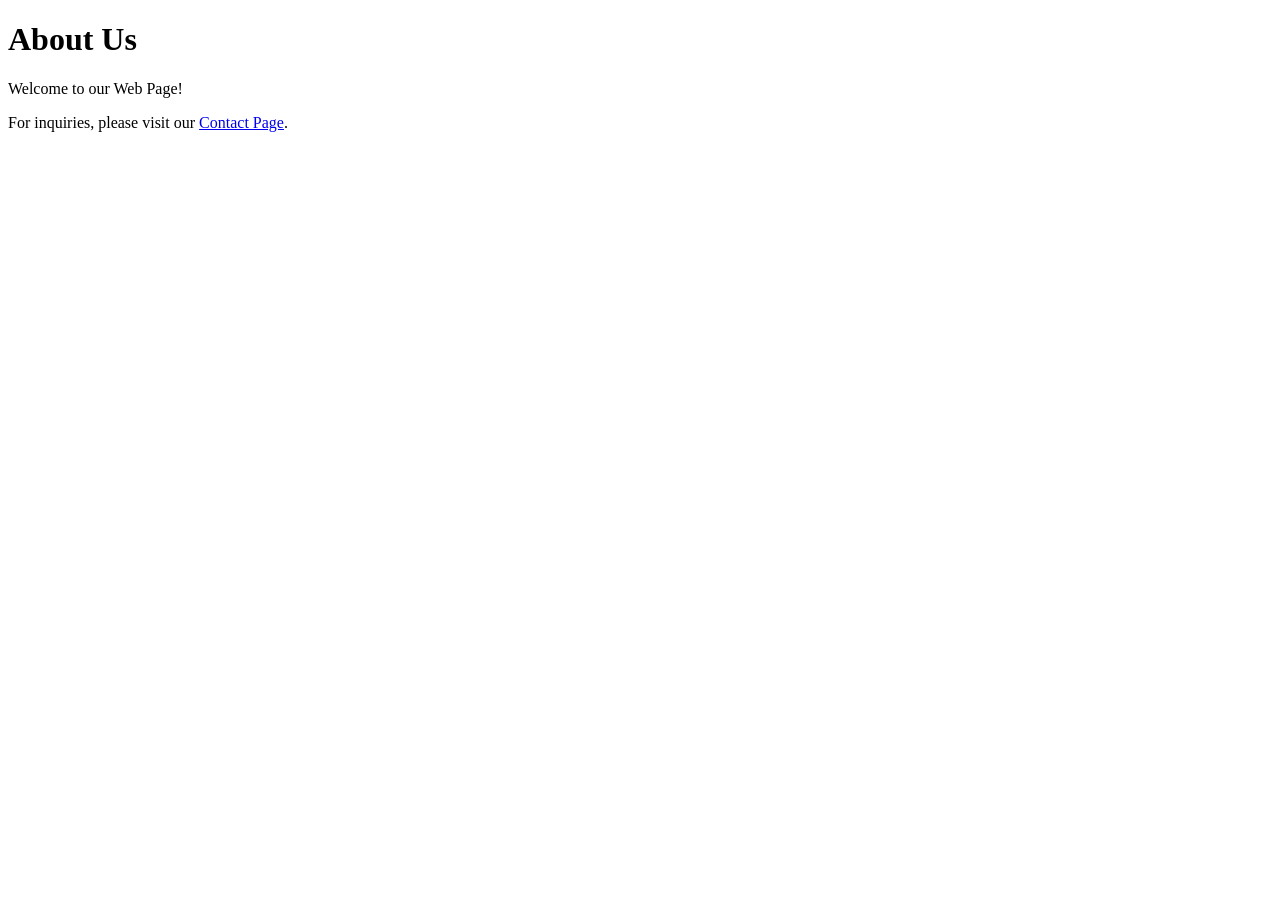
==== about.html @ 8fa87eb7 "created css page" ====
<!DOCTYPE html>
<html lang="en">
<head>
    <meta charset="UTF-8">
    <meta name="viewport" content="width=device-width, initial-scale=1.0">
    <title>About Us</title>
    <link rel="stylesheet" href="style.css">
</head>
<body>
    <h1>About Us</h1>
    <p>Welcome to our Web Page!</p>
    
    <p>For inquiries, please visit our <a href="contact.html">Contact Page</a>.</p>
</body>
</html>
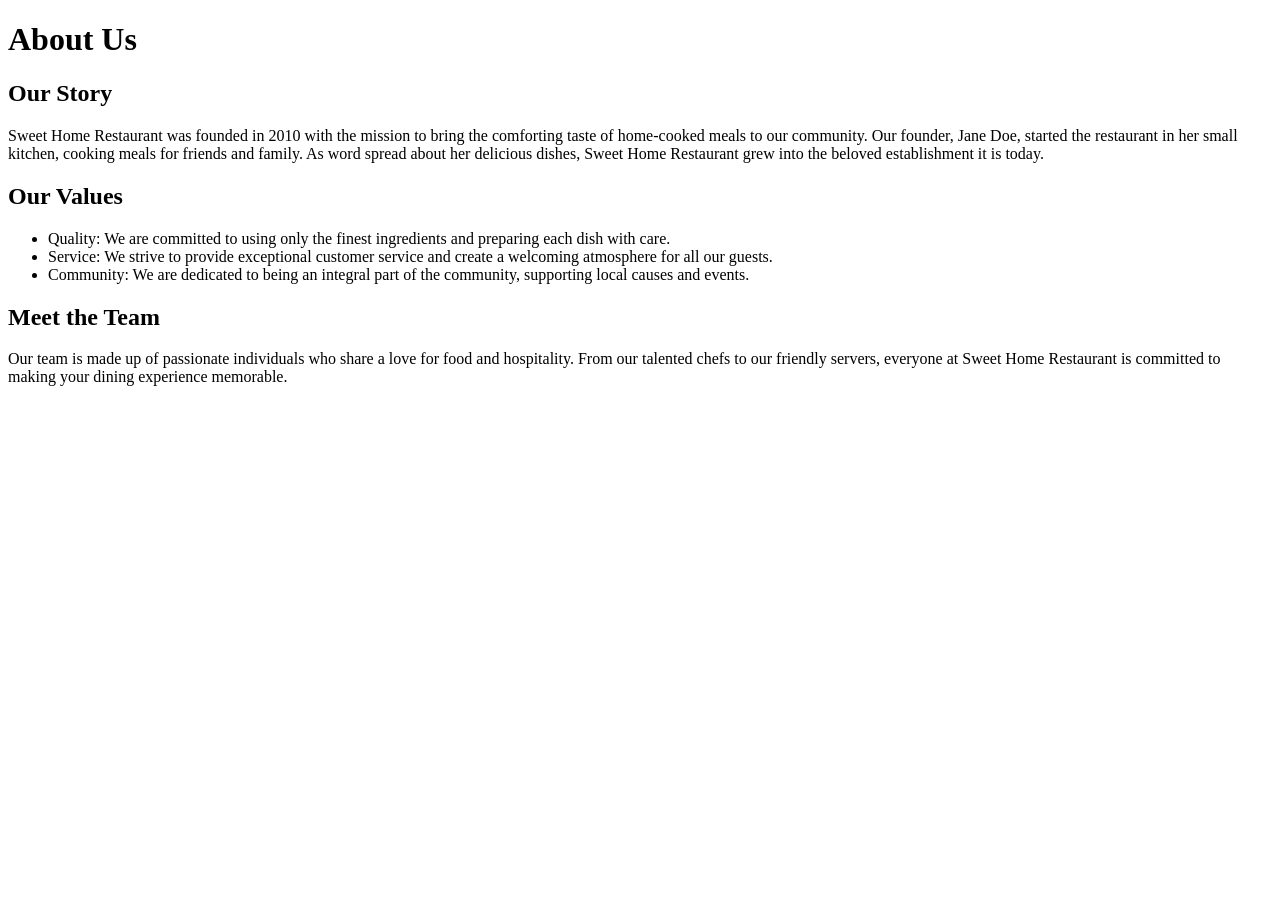
==== commit f80aadd5: "added details to about page" ====
--- a/about.html
+++ b/about.html
@@ -8,8 +8,24 @@
 </head>
 <body>
     <h1>About Us</h1>
-    <p>Welcome to our Web Page!</p>
-    
-    <p>For inquiries, please visit our <a href="contact.html">Contact Page</a>.</p>
+    <h2>Our Story</h2>
+    <p>Sweet Home Restaurant was founded in 2010 with the mission 
+    to bring the comforting taste of home-cooked meals to our community.
+     Our founder, Jane Doe, started the restaurant in her small 
+     kitchen, cooking meals for friends and family. As word spread about 
+     her delicious dishes, Sweet Home Restaurant grew into the beloved 
+     establishment it is today.</p>
+    <h2>Our Values</h2>
+    <ul>
+        <li>Quality: We are committed to using only the finest ingredients and preparing each dish with care.</li>
+        <li>Service: We strive to provide exceptional customer service and create a welcoming atmosphere for all our guests.</li>
+        <li>Community: We are dedicated to being an integral part of the community, supporting local causes and events.</li>
+    </ul>
+    <h2>Meet the Team</h2>
+    <p>Our team is made up of passionate individuals who share a love for 
+     food and hospitality. From our talented chefs to our friendly
+     servers, everyone at Sweet Home Restaurant is committed to making 
+     your dining experience memorable.</p>
+     
 </body>
 </html>
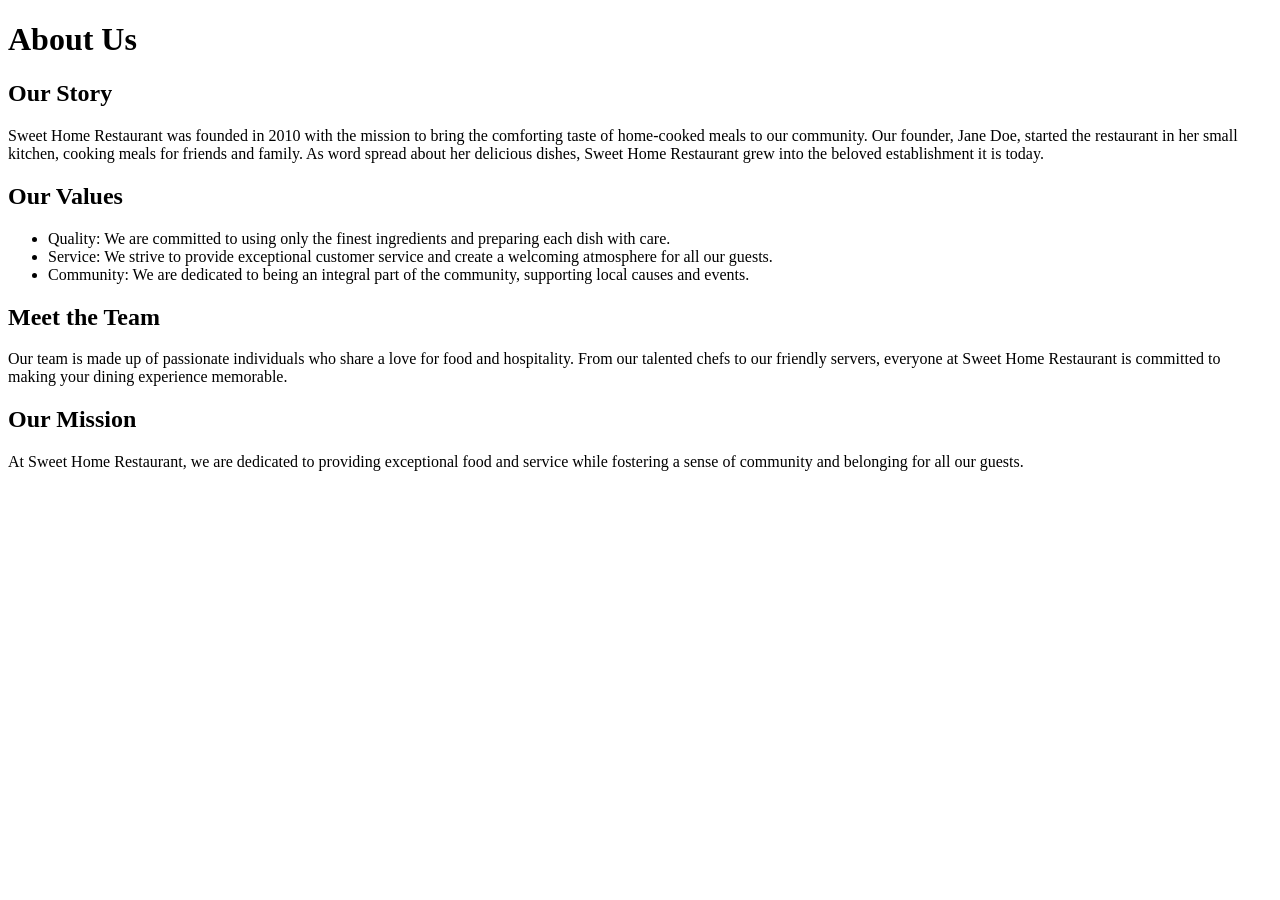
==== commit 7581ac16: "added mission statement" ====
--- a/about.html
+++ b/about.html
@@ -26,6 +26,9 @@
      food and hospitality. From our talented chefs to our friendly
      servers, everyone at Sweet Home Restaurant is committed to making 
      your dining experience memorable.</p>
-     
+     <h2>Our Mission</h2>
+     <p>At Sweet Home Restaurant, we are dedicated to providing 
+        exceptional food and service while fostering a sense of 
+        community and belonging for all our guests.</p>
 </body>
 </html>
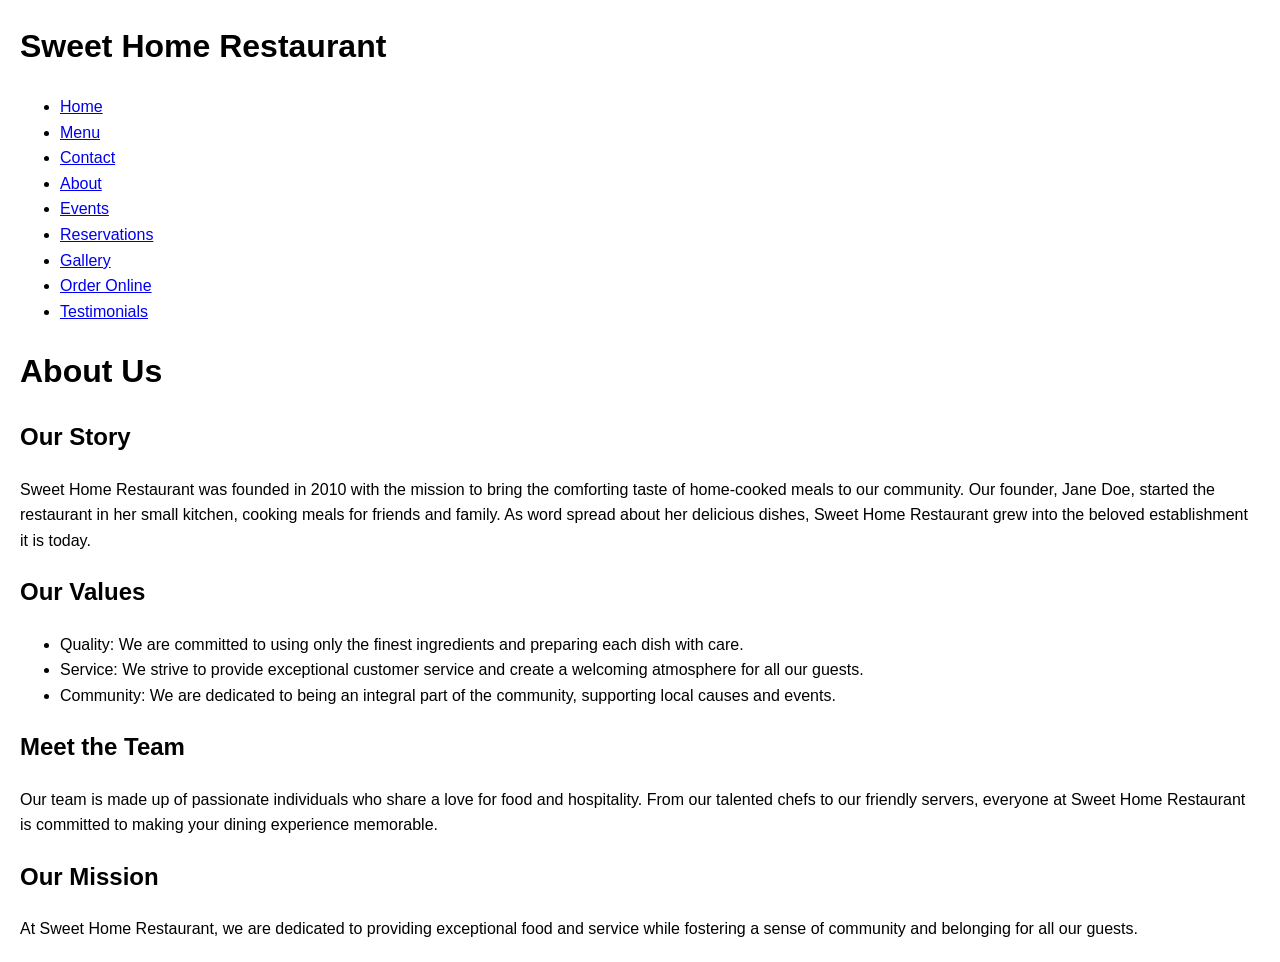
==== commit 365e1fb1: "added hyperlinks to all pages" ====
--- a/about.html
+++ b/about.html
@@ -7,6 +7,24 @@
     <link rel="stylesheet" href="style.css">
 </head>
 <body>
+    <header>
+        <div class="logo">
+            <h1>Sweet Home Restaurant</h1>
+        </div>
+        <nav>
+            <ul>
+                <li><a href="index.html">Home</a></li>
+                <li><a href="menu.html">Menu</a></li>
+                <li><a href="contact.html">Contact</a></li>
+                <li><a href="about.html" class="active">About</a></li>
+                <li><a href="events.html">Events</a></li>
+                <li><a href="reservations.html">Reservations</a></li>
+                <li><a href="gallery.html">Gallery</a></li>
+                <li><a href="order_online.html">Order Online</a></li>
+                <li><a href="testimonials.html">Testimonials</a></li>
+            </ul>
+        </nav>
+    </header>
     <h1>About Us</h1>
     <h2>Our Story</h2>
     <p>Sweet Home Restaurant was founded in 2010 with the mission 
--- a/style.css
+++ b/style.css
@@ -0,0 +1,81 @@
+body {
+    font-family: Arial, sans-serif;
+    margin: 20px;
+    line-height: 1.6;
+}
+
+.order-online {
+    max-width: 1000px;
+    margin: 0 auto;
+}
+
+.menu-columns {
+    display: flex;
+    gap: 24px;
+    flex-wrap: wrap;
+    margin-top: 16px;
+}
+
+.menu-column {
+    flex: 1;
+    min-width: 240px;
+    background: #f9f9f9;
+    padding: 16px;
+    border-radius: 8px;
+    border: 1px solid #ddd;
+}
+
+.menu-column h3 {
+    margin-top: 0;
+    margin-bottom: 12px;
+    font-size: 1.1rem;
+    color: #333;
+}
+
+.menu-column label {
+    display: block;
+    margin-bottom: 10px;
+    cursor: pointer;
+}
+
+.menu-column input[type="checkbox"] {
+    margin-right: 8px;
+}
+
+@media (max-width: 760px) {
+    .menu-columns {
+        flex-direction: column;
+    }
+}
+
+.gallery {
+    display: flex;
+    flex-wrap: wrap;
+    gap: 20px;
+    justify-content: center;
+    margin-top: 20px;
+}
+
+.gallery-item {
+    width: calc(33% - 20px);
+    min-width: 220px;
+    text-align: center;
+}
+
+.gallery-item img {
+    width: 100%;
+    height: auto;
+    border-radius: 10px;
+    box-shadow: 0 4px 12px rgba(0, 0, 0, 0.12);
+}
+
+.gallery-item p {
+    margin-top: 8px;
+    color: #333;
+}
+
+@media (max-width: 760px) {
+    .gallery-item {
+        width: 100%;
+    }
+}
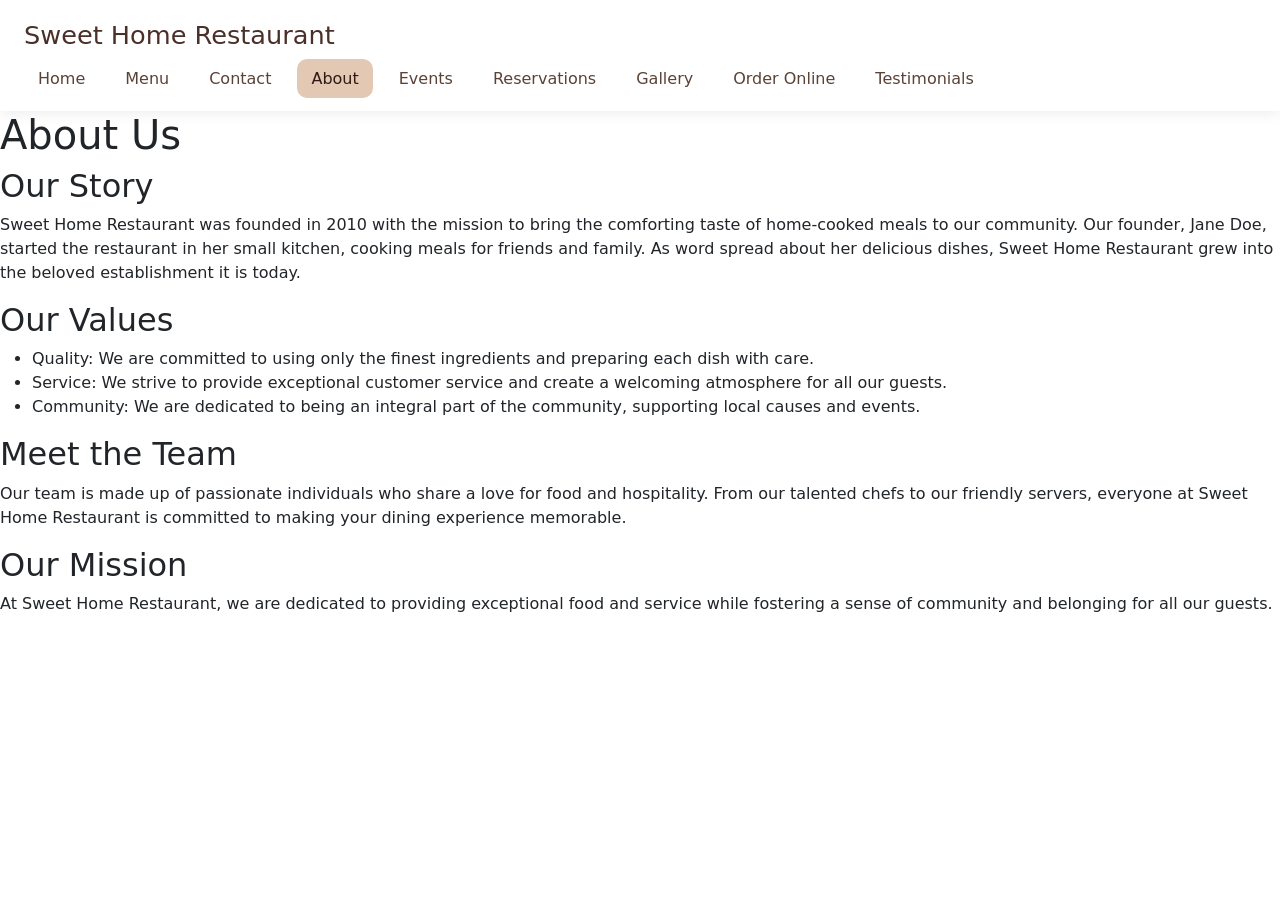
==== commit c498f814: "added bootstrap and js to all pages" ====
--- a/about.html
+++ b/about.html
@@ -5,6 +5,7 @@
     <meta name="viewport" content="width=device-width, initial-scale=1.0">
     <title>About Us</title>
     <link rel="stylesheet" href="style.css">
+    <link href="https://cdn.jsdelivr.net/npm/bootstrap@5.3.3/dist/css/bootstrap.min.css" rel="stylesheet">
 </head>
 <body>
     <header>
@@ -48,5 +49,7 @@
      <p>At Sweet Home Restaurant, we are dedicated to providing 
         exceptional food and service while fostering a sense of 
         community and belonging for all our guests.</p>
+<script src="https://cdn.jsdelivr.net/npm/bootstrap@5.3.3/dist/js/bootstrap.bundle.min.js"></script>
+<script src="script.js"></script>
 </body>
 </html>
--- a/style.css
+++ b/style.css
@@ -1,7 +1,236 @@
 body {
     font-family: Arial, sans-serif;
-    margin: 20px;
+    margin: 0;
+    padding: 0;
     line-height: 1.6;
+    background: #f8f3ee;
+    color: #333;
+}
+
+header {
+    background: #fff;
+    padding: 20px 24px;
+    box-shadow: 0 2px 14px rgba(0, 0, 0, 0.08);
+    position: sticky;
+    top: 0;
+    z-index: 10;
+}
+
+.logo h1 {
+    margin: 0;
+    font-size: 1.6rem;
+    color: #4b302a;
+}
+
+nav ul {
+    display: flex;
+    flex-wrap: wrap;
+    gap: 12px;
+    list-style: none;
+    padding: 0;
+    margin: 16px 0 0;
+}
+
+nav a {
+    text-decoration: none;
+    color: #5a4237;
+    padding: 10px 14px;
+    border-radius: 10px;
+    transition: background 0.2s ease, color 0.2s ease;
+}
+
+nav a:hover,
+nav a.active {
+    background: #e3c8b3;
+    color: #2f1b13;
+}
+
+.hamburger {
+    display: none;
+    width: 32px;
+    height: 24px;
+    position: absolute;
+    right: 24px;
+    top: 24px;
+    cursor: pointer;
+    background-image: linear-gradient(#5a4237 0 0), linear-gradient(#5a4237 0 0), linear-gradient(#5a4237 0 0);
+    background-size: 100% 2px;
+    background-repeat: no-repeat;
+    background-position: top center, center center, bottom center;
+}
+
+main {
+    max-width: 1200px;
+    margin: 0 auto;
+    padding: 32px 24px 64px;
+}
+
+.hero {
+    display: flex;
+    align-items: center;
+    justify-content: center;
+    min-height: 360px;
+    background-image: url("Images/pasta.avif");
+    background-size: cover;
+    background-position: center;
+    border-radius: 18px;
+    position: relative;
+    color: #fff;
+    overflow: hidden;
+    margin-bottom: 32px;
+}
+
+.hero::before {
+    content: "";
+    position: absolute;
+    inset: 0;
+    background: linear-gradient(180deg, rgba(0, 0, 0, 0.2), rgba(0, 0, 0, 0.7));
+}
+
+.hero-content {
+    position: relative;
+    z-index: 1;
+    max-width: 720px;
+    text-align: center;
+    padding: 40px 24px;
+}
+
+.hero-content h1 {
+    margin: 0 0 16px;
+    font-size: 3rem;
+    letter-spacing: 0.02em;
+}
+
+.hero-content p {
+    font-size: 1.15rem;
+    max-width: 700px;
+    margin: 0 auto;
+}
+
+.about,
+.menu-preview {
+    background: #fff;
+    padding: 28px 30px;
+    border-radius: 18px;
+    box-shadow: 0 10px 24px rgba(0, 0, 0, 0.08);
+    margin-bottom: 24px;
+}
+
+.about h2,
+.menu-preview h2,
+.page-links h2 {
+    margin-top: 0;
+    color: #4d362f;
+}
+
+.page-links {
+    background: #fff;
+    padding: 28px 30px;
+    border-radius: 18px;
+    box-shadow: 0 10px 24px rgba(0, 0, 0, 0.08);
+}
+
+.link-grid {
+    display: grid;
+    grid-template-columns: repeat(3, minmax(150px, 1fr));
+    gap: 16px;
+    margin-top: 16px;
+}
+
+.page-link {
+    display: block;
+    padding: 16px;
+    background: #f7e8de;
+    color: #4f382f;
+    text-align: center;
+    text-decoration: none;
+    border-radius: 14px;
+    transition: background 0.2s ease, transform 0.2s ease;
+}
+
+.page-link:hover {
+    background: #e7d0c2;
+    transform: translateY(-2px);
+}
+
+.btn {
+    display: inline-block;
+    background: #b26650;
+    color: #fff;
+    padding: 12px 26px;
+    border-radius: 999px;
+    text-decoration: none;
+    transition: transform 0.2s ease, background 0.2s ease;
+    border: none;
+    cursor: pointer;
+}
+
+.btn:hover {
+    transform: translateY(-1px);
+    background: #99563f;
+}
+
+.testimonials {
+    display: grid;
+    gap: 18px;
+    margin-bottom: 24px;
+}
+
+.testimonial-item {
+    background: #fff;
+    padding: 24px;
+    border-radius: 16px;
+    box-shadow: 0 10px 24px rgba(0, 0, 0, 0.06);
+}
+
+.testimonial-item p:first-child {
+    margin: 0 0 12px;
+    font-style: italic;
+    color: #4c3128;
+}
+
+.testimonial-item p:last-child {
+    margin: 0;
+    color: #7b5b52;
+}
+
+.rating-section {
+    background: #fff;
+    padding: 28px 30px;
+    border-radius: 18px;
+    box-shadow: 0 10px 24px rgba(0, 0, 0, 0.08);
+    max-width: 760px;
+}
+
+.rating-form {
+    display: flex;
+    flex-direction: column;
+    gap: 20px;
+    align-items: flex-start;
+}
+
+.star-rating {
+    display: flex;
+    flex-direction: row-reverse;
+    justify-content: flex-end;
+    gap: 8px;
+}
+
+.star-rating input {
+    display: none;
+}
+
+.star-rating label {
+    font-size: 2.2rem;
+    color: #d8c4b5;
+    cursor: pointer;
+    transition: color 0.2s ease;
+}
+
+.star-rating input:checked ~ label,
+.star-rating label:hover,
+.star-rating label:hover ~ label {
+    color: #ffb700;
 }
 
 .order-online {
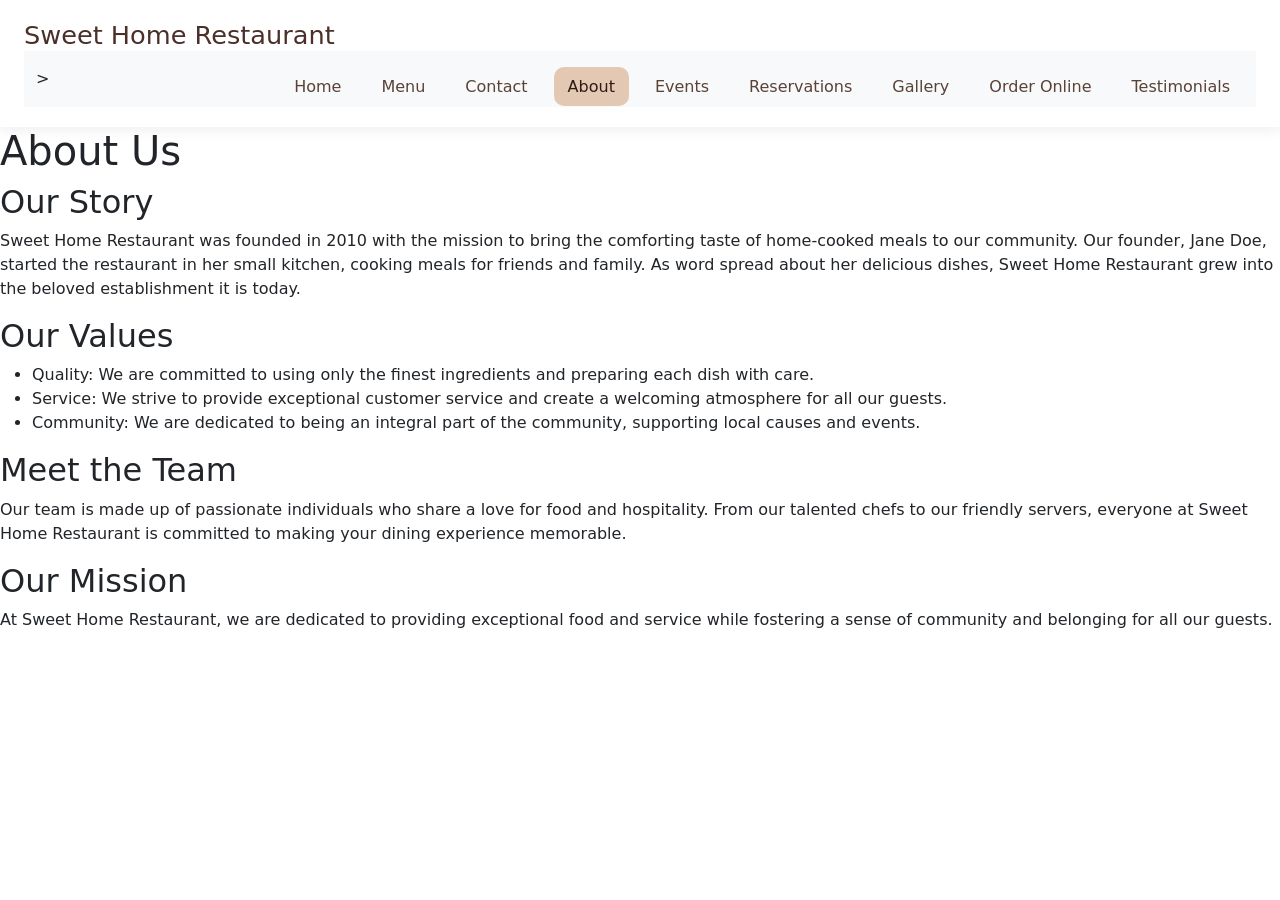
==== commit 5777bb93: "added nav class to all pages" ====
--- a/about.html
+++ b/about.html
@@ -12,7 +12,8 @@
         <div class="logo">
             <h1>Sweet Home Restaurant</h1>
         </div>
-        <nav>
+        <nav class="navbar navbar-expand-lg bg-body-tertiary">
+        <div class="container-fluid">>
             <ul>
                 <li><a href="index.html">Home</a></li>
                 <li><a href="menu.html">Menu</a></li>
@@ -24,6 +25,7 @@
                 <li><a href="order_online.html">Order Online</a></li>
                 <li><a href="testimonials.html">Testimonials</a></li>
             </ul>
+        </div>
         </nav>
     </header>
     <h1>About Us</h1>
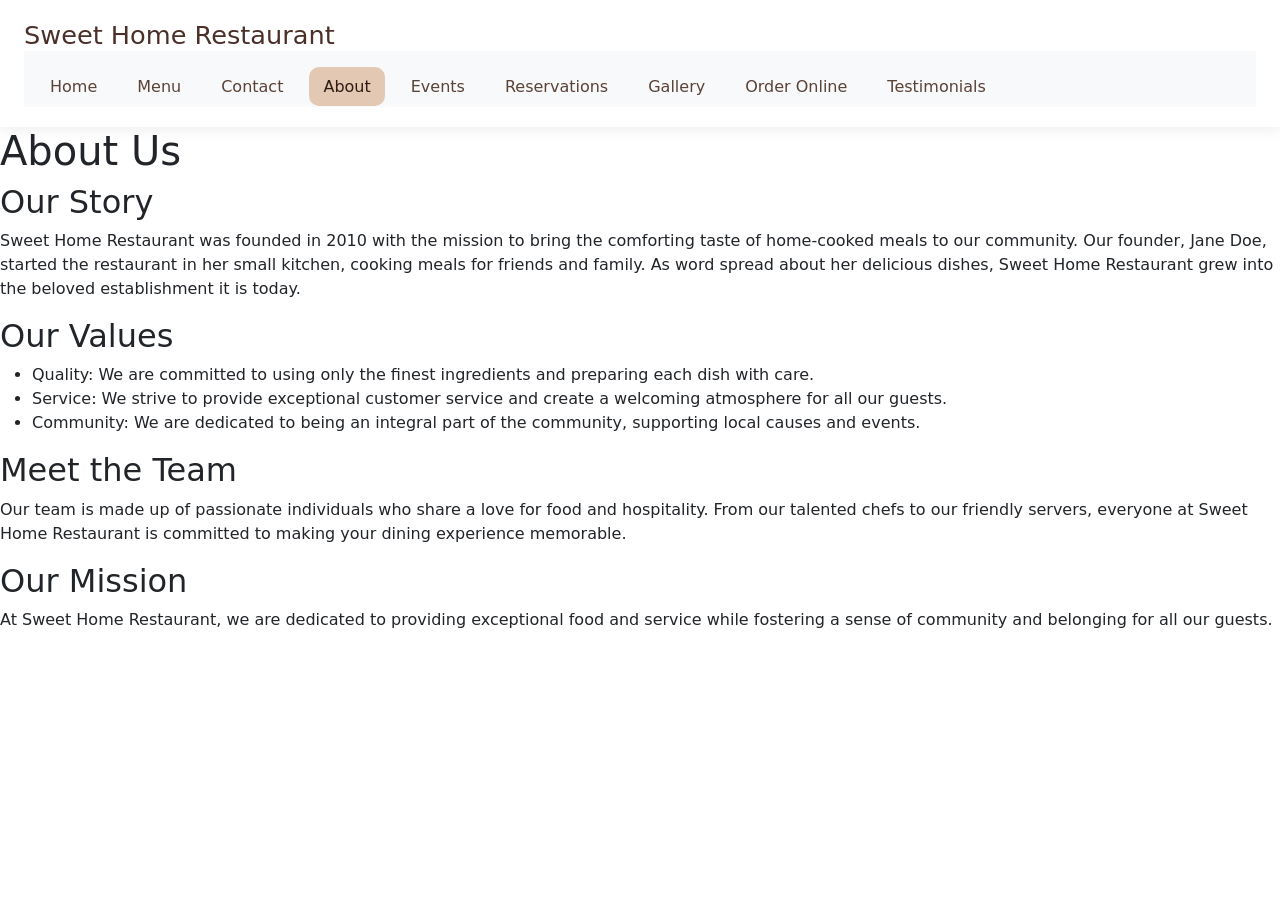
==== commit 3383c357: "added js feature for froms on reservations and order online page" ====
--- a/about.html
+++ b/about.html
@@ -13,7 +13,7 @@
             <h1>Sweet Home Restaurant</h1>
         </div>
         <nav class="navbar navbar-expand-lg bg-body-tertiary">
-        <div class="container-fluid">>
+        <div class="container-fluid">
             <ul>
                 <li><a href="index.html">Home</a></li>
                 <li><a href="menu.html">Menu</a></li>
--- a/style.css
+++ b/style.css
@@ -277,6 +277,26 @@
     }
 }
 
+.status-message {
+    margin-bottom: 12px;
+    font-weight: 600;
+}
+
+.status-message.closed {
+    color: #c0392b;
+}
+
+.status-message:not(.closed) {
+    color: #1d6b3d;
+}
+
+.success-message {
+    margin-bottom: 12px;
+    font-weight: 700;
+    color: #176b37;
+    display: none;
+}
+
 .gallery {
     display: flex;
     flex-wrap: wrap;
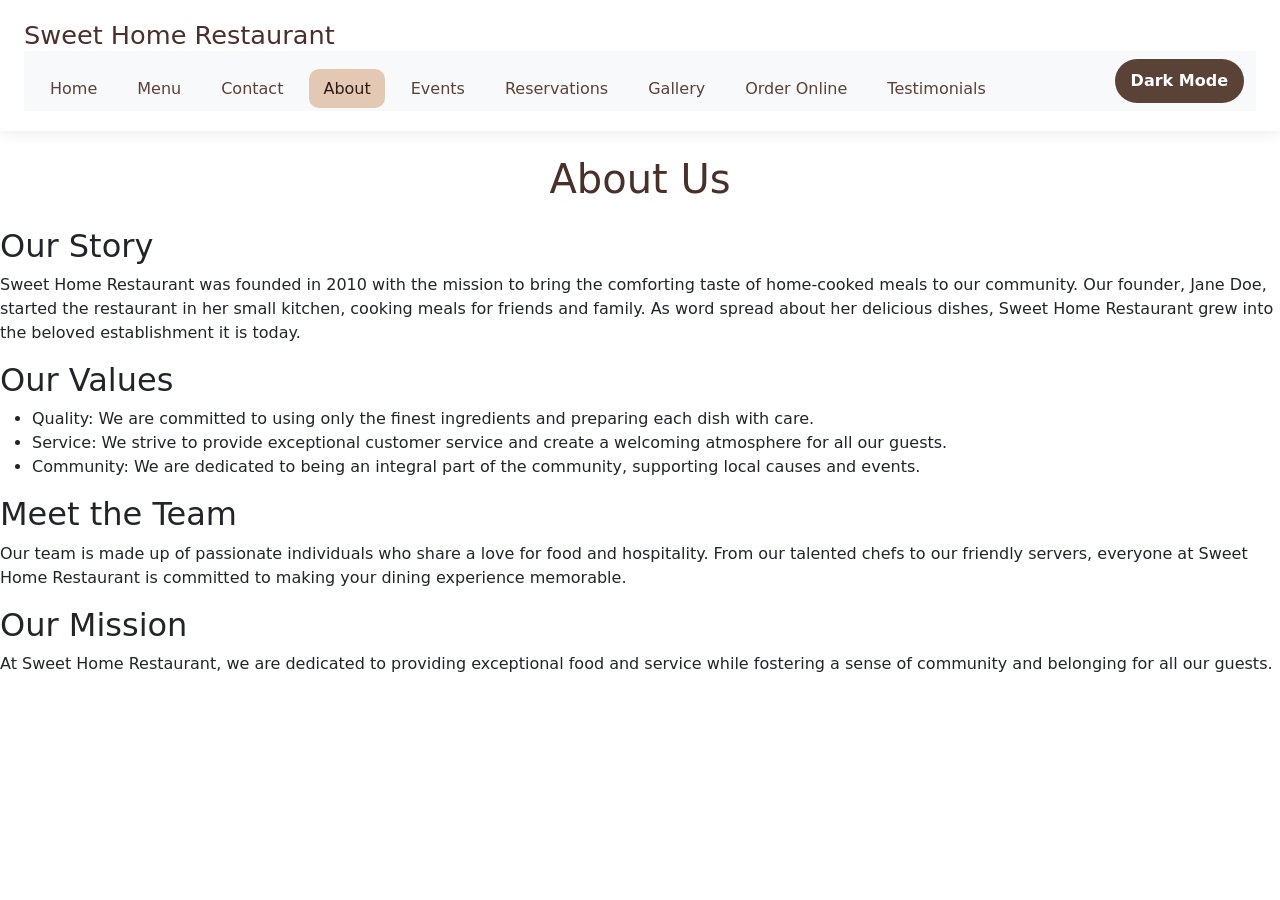
==== commit a76c83c3: "added css to h1" ====
--- a/about.html
+++ b/about.html
@@ -28,7 +28,9 @@
         </div>
         </nav>
     </header>
+    <div class="heading">
     <h1>About Us</h1>
+    </div>
     <h2>Our Story</h2>
     <p>Sweet Home Restaurant was founded in 2010 with the mission 
     to bring the comforting taste of home-cooked meals to our community.
--- a/style.css
+++ b/style.css
@@ -5,6 +5,47 @@
     line-height: 1.6;
     background: #f8f3ee;
     color: #333;
+}
+
+.price {
+    margin: 12px 0 18px;
+    color: #7a4f42;
+    font-weight: 700;
+}
+
+.menu-price {
+    color: #5a4237;
+    font-weight: 700;
+    background: #f7e8de;
+    padding: 6px 10px;
+    border-radius: 8px;
+    display: inline-block;
+    min-width: 64px;
+    text-align: center;
+}
+
+/* Make menu list items a flex row so item name and price align horizontally */
+.menu-category ul {
+    list-style: none;
+    padding: 0;
+    margin: 0;
+}
+
+.menu-category ul li {
+    display: flex;
+    justify-content: space-between;
+    align-items: center;
+    padding: 8px 0;
+    border-bottom: 1px solid rgba(0,0,0,0.04);
+}
+
+@media (max-width: 560px) {
+    .menu-category ul li {
+        flex-direction: column;
+        align-items: flex-start;
+        gap: 6px;
+    }
+    .menu-price { align-self: flex-end; }
 }
 
 header {
@@ -277,6 +318,22 @@
     }
 }
 
+.theme-toggle {
+    margin-left: 16px;
+    padding: 10px 16px;
+    border: none;
+    border-radius: 999px;
+    background: #5a4237;
+    color: #fff;
+    cursor: pointer;
+    font-weight: 700;
+    transition: background 0.2s ease, color 0.2s ease;
+}
+
+.theme-toggle:hover {
+    background: #7a5b4a;
+}
+
 .status-message {
     margin-bottom: 12px;
     font-weight: 600;
@@ -323,8 +380,132 @@
     color: #333;
 }
 
+/* New gallery styles for Bootstrap grid + lightbox */
+.gallery-card { border-radius: 12px; overflow: hidden; box-shadow: 0 8px 20px rgba(0,0,0,0.06); }
+.gallery-card .card-body { background: #fff; }
+.object-cover { width:100%; height:100%; object-fit:cover; display:block; }
+.gallery-card a { color:inherit; text-decoration:none; display:block; }
+.gallery-card img { transition: transform .28s ease; }
+.gallery-card a:hover img { transform: scale(1.03); }
+
+@media (max-width: 760px) {
+    .gallery { margin-top: 12px; }
+}
+
 @media (max-width: 760px) {
     .gallery-item {
         width: 100%;
     }
 }
+
+body.dark-mode {
+    background: #121212;
+    color: #f1f1f1;
+}
+
+body.dark-mode header {
+    background: #1b1b1b;
+    box-shadow: 0 2px 14px rgba(0, 0, 0, 0.5);
+}
+
+body.dark-mode .logo h1,
+body.dark-mode nav a,
+body.dark-mode .theme-toggle {
+    color: #f1f1f1;
+}
+
+body.dark-mode nav a {
+    background: transparent;
+}
+
+body.dark-mode nav a:hover,
+body.dark-mode nav a.active {
+    background: #333;
+    color: #fff;
+}
+
+body.dark-mode main,
+body.dark-mode .about,
+body.dark-mode .menu-preview,
+body.dark-mode .page-links,
+body.dark-mode .order-online,
+body.dark-mode .testimonial-item,
+body.dark-mode .rating-section,
+body.dark-mode .menu-column,
+body.dark-mode .gallery-item {
+    background: #1e1e1e;
+    color: #e8e8e8;
+}
+
+body.dark-mode .menu-column {
+    border-color: #333;
+}
+
+body.dark-mode .hero::before {
+    background: linear-gradient(180deg, rgba(0, 0, 0, 0.4), rgba(0, 0, 0, 0.85));
+}
+
+body.dark-mode input,
+body.dark-mode textarea,
+body.dark-mode select {
+    background: #262626;
+    color: #f1f1f1;
+    border: 1px solid #444;
+}
+
+body.dark-mode option {
+    background: #262626;
+    color: #f1f1f1;
+}
+
+body.dark-mode input::placeholder,
+body.dark-mode textarea::placeholder {
+    color: #a8a8a8;
+}
+
+body.dark-mode label,
+body.dark-mode .order-hours,
+body.dark-mode .status-message,
+body.dark-mode .success-message {
+    color: #e8e8e8;
+}
+
+body.dark-mode .theme-toggle {
+    background: #444;
+    color: #fff;
+}
+
+body.dark-mode .navbar,
+body.dark-mode .navbar .container-fluid {
+    background-color: #1b1b1b !important;
+}
+
+body.dark-mode fieldset {
+    border-color: #444;
+}
+
+body.dark-mode .input-group,
+body.dark-mode .form-control,
+body.dark-mode .form-select {
+    background: #262626;
+    color: #f1f1f1;
+    border-color: #444;
+}
+
+body.dark-mode .btn {
+    background: #8b5d43;
+}
+
+body.dark-mode .btn:hover {
+    background: #a37257;
+}
+
+body.dark-mode .status-message.closed {
+    color: #ff6b6b;
+}
+
+.heading {
+    text-align: center;
+    margin: 24px 0;
+    color: #4b302a;
+}
